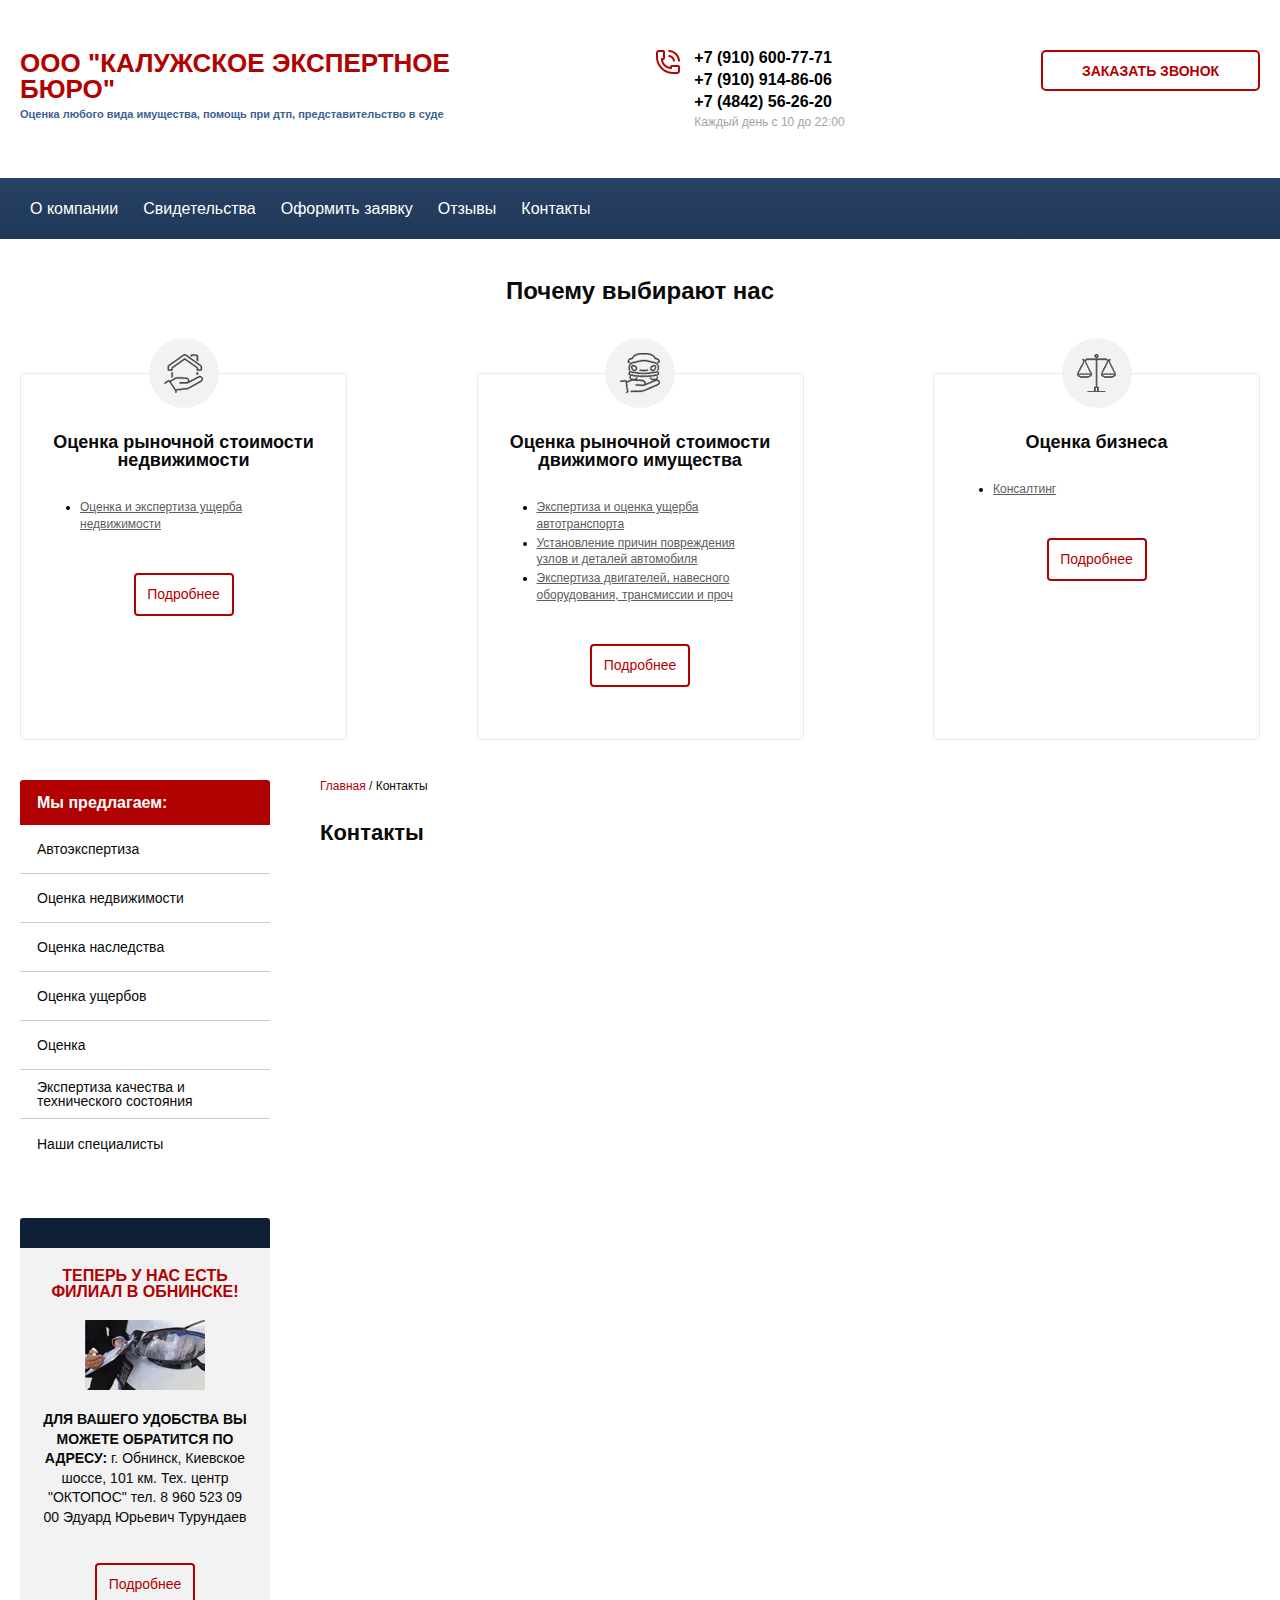
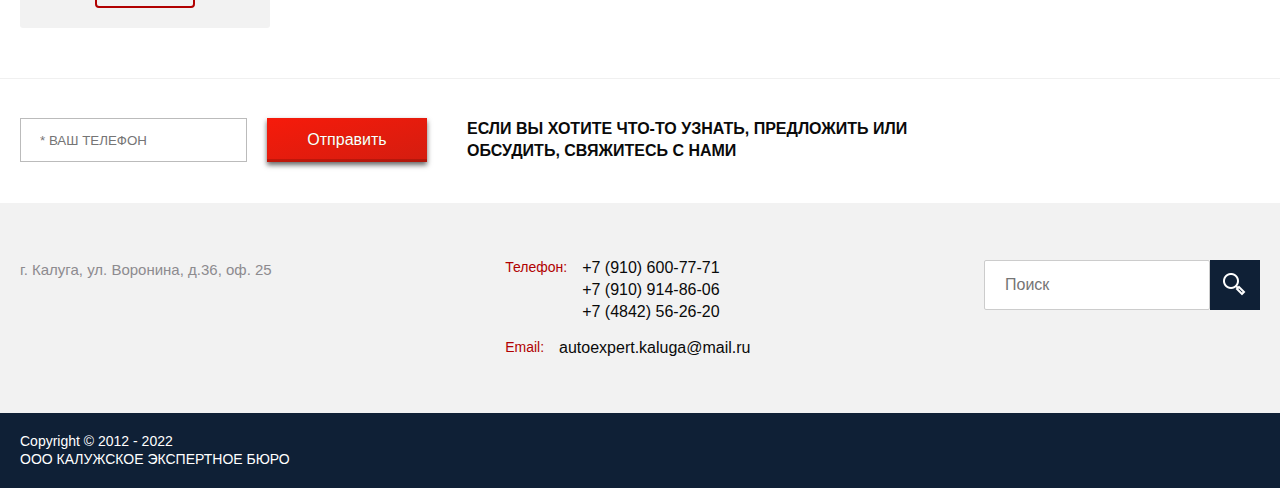
==== contacts.html @ 81d4d4e4 "correct common template & add review page via yandex" ====
<!DOCTYPE html>
<html lang="en">
<head>
    <meta charset="UTF-8">
    <meta http-equiv="X-UA-Compatible" content="IE=edge">
    <meta name="viewport" content="width=device-width, initial-scale=1.0">
    <link rel="stylesheet" href="assets/vendor/accordeon-slider/css/accordion-slider.min.css">
    <link rel="stylesheet" href="assets/vendor/fancy-box/jquery.fancybox.min.css">
    <link rel="stylesheet" href="assets/css/style.css">
    <title>Независимая оценка имущества</title>
</head>
<body>
    <header class="header">
        <div class="header-main">
            <div class="box-container">
                <div class="header-wrapper">
                    <a href="/" class="header-wrapper__logo-link">
                        <div class="header-wrapper__logo">
                            <h2>ООО "Калужское экспертное бюро"</h2>
                            <p>Оценка любого вида имущества, помощь при дтп, представительство в суде</p>
                        </div>
                    </a>
    
                    <div class="phone-header-block">
                        <img src="assets/img/icons/phone-header.png" alt="">
                        <div class="phone-header-block-phones">
                            <a href="tel:+79106007771"><p>+7 (910) 600-77-71</p></a>
                            <a href="tel:+79109148606"><p>+7 (910) 914-86-06</p></a>
                            <a href="tel:+74842562620"><p>+7 (4842) 56-26-20</p></a>
                            <p class="graphic">Каждый день с 10 до 22:00</p>
                        </div>
                    </div>
    
                    <div class="header-btn-recall">
                        <p>Заказать звонок</p>
                    </div>
                </div>
            </div>
        </div>
        <nav class="header-menu">
            <div class="box-container">
                <ul>
                    <li><a href="#">О компании</a></li>
                    <li><a href="#">Свидетельства</a></li>
                    <li><a href="#">Оформить заявку</a></li>
                    <li><a href="#">Отзывы</a></li>
                    <li><a href="#">Контакты</a></li>
                </ul>
            </div>
        </nav>
    </header>

    <div class="page-wrapper">
        <div class="why-we">
            <div class="box-container">

                <h2 class="why-we__title">Почему выбирают нас</h2>
                
                <div class="why-we__wrapper">
                    
                    <div class="why-we-block">
                        <div class="why-we-block__img-title">
                            <img src="assets/img/icons/wh1.webp" alt="">
                        </div>
                        <div class="why-we-block__wrapper">
                            <h4 class="why-we-block__title">Оценка рыночной стоимости недвижимости</h4>
                            <ul>
                                <li><a href="#">Оценка и экспертиза ущерба недвижимости</a></li>
                            </ul>
                            <a href="#" class="why-we-block__btn-link">
                                <div class="why-we-block__btn">
                                    <p>Подробнее</p>
                                </div>
                            </a>
                        </div>
                    </div>

                    <div class="why-we-block">
                        <div class="why-we-block__img-title">
                            <img src="assets/img/icons/wh2.webp" alt="">
                        </div>
                        <div class="why-we-block__wrapper">
                            <h4 class="why-we-block__title">Оценка рыночной стоимости движимого имущества</h4>
                            <ul>
                                <li><a href="#">Экспертиза и оценка ущерба автотранспорта</a></li>
                                <li><a href="#">Установление причин повреждения узлов и деталей автомобиля</a></li>
                                <li><a href="#">Экспертиза двигателей, навесного оборудования, трансмиссии и проч</a></li>
                            </ul>
                            <a href="#" class="why-we-block__btn-link">
                                <div class="why-we-block__btn">
                                    <p>Подробнее</p>
                                </div>
                            </a>
                        </div>
                    </div>

                    <div class="why-we-block">
                        <div class="why-we-block__img-title">
                            <img src="assets/img/icons/wh3.webp" alt="">
                        </div>
                        <div class="why-we-block__wrapper">
                            <h4 class="why-we-block__title">Оценка бизнеса</h4>
                            <ul>
                                <li><a href="#">Консалтинг</a></li>
                            </ul>
                            <a href="#" class="why-we-block__btn-link">
                                <div class="why-we-block__btn">
                                    <p>Подробнее</p>
                                </div>
                            </a>
                        </div>
                    </div>

                </div>
            </div>
        </div>


        <div class="box-container">
            <div class="page-template">
                <div class="page-template__sidebar">
                    <aside class="page-template__sidebar-nav">
                        <div class="page-template__sidebar-nav-title">
                            <p>Мы предлагаем:</p>
                        </div>
                        <ul>
                            <li><a href="#">Автоэкспертиза</a></li>
                            <li><a href="#">Оценка недвижимости</a></li>
                            <li><a href="#">Оценка наследства</a></li>
                            <li><a href="#">Оценка ущербов</a></li>
                            <li><a href="#">Оценка</a></li>
                            <li><a href="#">Экспертиза качества и технического состояния</a></li>
                            <li><a href="#">Наши специалисты</a></li>
                        </ul>
                    </aside>
                    <div class="page-template__sidebar-banner">
                        <div class="page-template__sidebar-banner-headline"></div>
                        <div class="page-template__sidebar-banner-content">
                            <h4>ТЕПЕРЬ У НАС ЕСТЬ ФИЛИАЛ В ОБНИНСКЕ!</h4>
                            <img src="assets/img/banner-img.webp" alt="">
                            <p><b>ДЛЯ ВАШЕГО УДОБСТВА ВЫ МОЖЕТЕ ОБРАТИТСЯ ПО АДРЕСУ: </b>г. Обнинск, Киевское шоссе, 101 км. Тех. центр "ОКТОПОС" тел. 8 960 523 09 00 Эдуард Юрьевич Турундаев</p>
                            <a href="#" class="page-template__sidebar-banner-btn-link">
                                <div class="page-template__sidebar-banner-btn">
                                    <p>Подробнее</p>
                                </div>
                            </a>
                        </div>
                    </div>
                </div>
                <div class="page-template-content">
                    <div class="page-template__breadcrumbps">
                        <ul>
                            <li><a href="/">Главная</a>&nbsp;/&nbsp;</li>
                            <li class="last-crumb">Контакты</li>
                        </ul>
                    </div>
                    <h1 class="page-template__title">Контакты</h1>

                    <div class="page-template__content-container">
                        
                    </div>
                </div>
            </div>
        </div>
    </div>


    <footer class="footer">
        <div class="recall-footer">
            <div class="box-container">
                <div class="recall-footer__wrapper">
                    <div class="recall-footer__input-block">
                        <input type="text" id="recall-phone" placeholder="* ВАШ ТЕЛЕФОН">
                        <div class="recall-footer__btn">
                            <p>Отправить</p>
                        </div>
                    </div>
        
                    <div class="recall-footer__text">
                        <p>ЕСЛИ ВЫ ХОТИТЕ ЧТО-ТО УЗНАТЬ, ПРЕДЛОЖИТЬ ИЛИ ОБСУДИТЬ, СВЯЖИТЕСЬ С НАМИ</p>
                    </div>
                </div>
            </div>
        </div>

        <div class="footer-contacts">
            <div class="box-container">
                <div class="footer-contacts__wrapper">
                    <div class="footer-contacts__column">
                        <p class="footer-contacts__column-address">г. Калуга, ул. Воронина, д.36, оф. 25</p>
                    </div>
        
                    <div class="footer-contacts__column">
                        <div class="footer-contacts__column-phones-mail-block">
                            <p class="footer-contacts__column-phones-mail-title">Телефон:</p>
                            <div class="footer-contacts__column-phones-mail">
                                <a href="tel:+79106007771"><p>+7 (910) 600-77-71</p></a>
                                <a href="tel:+79109148606"><p>+7 (910) 914-86-06</p></a>
                                <a href="tel:+74842562620"><p>+7 (4842) 56-26-20</p></a>
                            </div>
                        </div>
        
                        <div class="footer-contacts__column-phones-mail-block">
                            <p class="footer-contacts__column-phones-mail-title">Email:</p>
                            <div class="footer-contacts__column-phones-mail">
                                <a href="mailto:autoexpert.kaluga@mail.ru">autoexpert.kaluga@mail.ru</a>
                            </div>
                        </div>
                    </div>
        
                    <div class="footer-contacts__column">
                        <div class="footer-contacts__column-search">
                            <input type="text" name="" id="" placeholder="Поиск">
                            <div class="search-btn">
                                <img src="assets/img/icons/search.png" alt="">
                            </div>
                        </div>
                    </div>
                </div>
            </div>
            
        </div>

        <div class="footer-copyright">
            <div class="box-container">
                <p>Copyright © 2012 - 2022</p>
                <p>ООО КАЛУЖСКОЕ ЭКСПЕРТНОЕ БЮРО</p>
            </div>
        </div>
    </footer>

    <script src="https://yastatic.net/jquery/3.3.1/jquery.min.js"></script>
    <script src="assets/vendor/accordeon-slider/js/jquery.accordionSlider.min.js"></script>
    <script src="assets/vendor/input-mask/jquery.inputmask.min.js"></script>
    <script src="assets/vendor/fancy-box/jquery.fancybox.min.js"></script>
    <script src="assets/js/main.js"></script>
</body>
</html>
---- assets/vendor/accordeon-slider/css/accordion-slider.min.css ----
.as-mask,.as-vertical .as-panels{width:100%}.as-mask,.as-panel{overflow:hidden}.as-horizontal .as-panels,.as-mask{height:100%}.accordion-slider{position:relative;margin-left:auto;margin-right:auto}.as-background-opened,.as-layer,.as-mask,.as-panel,.as-panels{position:absolute}.accordion-slider *{-webkit-tap-highlight-color:transparent}.as-overlap .as-panel{overflow:visible}.as-horizontal .as-panel{height:100%;width:auto}.as-vertical .as-panel{width:100%;height:auto}.as-shadow{-webkit-box-shadow:-5px 0 40px 1px #000;-mox-box-shadow:-5px 0 40px 1px #000;box-shadow:-5px 0 40px 1px #000}.as-background,.as-background-opened{border:none}.as-horizontal .as-background,.as-horizontal .as-background-opened{height:100%;width:auto}.as-vertical .as-background,.as-vertical .as-background-opened{width:100%;height:auto}.as-background-opened{left:0;top:0;visibility:hidden}.as-layer{margin:0;box-sizing:border-box;-moz-box-sizing:border-box;-webkit-box-sizing:border-box;-webkit-font-smoothing:subpixel-antialiased}.as-black{color:#FFF;background:#000;background:rgba(0,0,0,.7)}.as-white{color:#000;background:#fff;background:rgba(255,255,255,.7)}.as-rounded{border-radius:10px}.as-padding{padding:10px}.as-layer.as-vertical{-moz-transform-origin:left bottom;-webkit-transform-origin:left bottom;transform-origin:left bottom;-moz-transform:rotate(-90deg) translateY(100%);-webkit-transform:rotate(-90deg) translateY(100%);transform:rotate(-90deg) translateY(100%)}.as-pagination-buttons{position:absolute;top:100%;width:100%;text-align:center;padding-top:10px}.as-pagination-button{width:10px;height:10px;border:2px solid #000;border-radius:50%;margin:4px;display:inline-block;-moz-box-sizing:border-box;-webkit-box-sizing:border-box;box-sizing:border-box;cursor:pointer}.as-pagination-buttons .as-selected{background-color:#000}.as-has-buttons{margin-bottom:32px}@media only screen and (min-width:768px) and (max-width:1024px){.as-pagination-button{width:14px;height:14px}.as-has-buttons{margin-bottom:36px}}@media only screen and (min-width:568px) and (max-width:768px){.as-pagination-button{width:16px;height:16px}.as-has-buttons{margin-bottom:38px}}@media only screen and (min-width:320px) and (max-width:568px){.as-pagination-button{width:18px;height:18px}.as-has-buttons{margin-bottom:40px}}.as-selectable{cursor:default}.as-grab{cursor:url(images/openhand.cur),move}.as-grabbing{cursor:url(images/closedhand.cur),move}.as-no-js{overflow:hidden;max-width:100%}.accordion-slider p.as-layer{font-size:14px;line-height:1.4}.accordion-slider h1.as-layer{font-size:32px;line-height:1.4}.accordion-slider h2.as-layer{font-size:24px;line-height:1.4}.accordion-slider h3.as-layer{font-size:19px;line-height:1.4}.accordion-slider h4.as-layer{font-size:16px;line-height:1.4}.accordion-slider h5.as-layer{font-size:13px;line-height:1.4}.accordion-slider h6.as-layer{font-size:11px;line-height:1.4}.accordion-slider img.as-layer{border:none}.accordion-slider .as-background,.accordion-slider .as-background-opened{max-width:none!important;max-height:none!important;border:none!important;border-radius:0!important;margin:0!important;padding:0!important;-webkit-box-shadow:none!important;-mox-box-shadow:none!important;box-shadow:none!important;transition:none;-moz-transition:none;-webkit-transition:none;-o-transition:none}.accordion-slider a{position:static;transition:none!important;-moz-transition:none!important;-webkit-transition:none!important;-o-transition:none!important}.accordion-slider canvas,.accordion-slider embed,.accordion-slider iframe,.accordion-slider object,.accordion-slider video{max-width:none;max-height:none}
---- assets/css/style.css ----
html, body, div, span, applet, object, iframe,
h1, h2, h3, h4, h5, h6, p, blockquote, pre,
a, abbr, acronym, address, big, cite, code,
del, dfn, em, img, ins, kbd, q, s, samp,
small, strike, strong, sub, sup, tt, var,
b, u, i, center,
dl, dt, dd, ol, ul, li,
fieldset, form, label, legend,
table, caption, tbody, tfoot, thead, tr, th, td,
article, aside, canvas, details, embed,
figure, figcaption, footer, header, hgroup,
menu, nav, output, ruby, section, summary,
time, mark, audio, video {
  margin: 0;
  padding: 0;
  border: 0;
  font-size: 100%;
  font: inherit;
  vertical-align: baseline;
}

article, aside, details, figcaption, figure,
footer, header, hgroup, menu, nav, section {
  display: block;
}

html {
  height: 100%;
}

body {
  line-height: 1;
}

ol, ul {
  list-style: none;
}

blockquote, q {
  quotes: none;
}

blockquote:before, blockquote:after,
q:before, q:after {
  content: '';
  content: none;
}

table {
  border-collapse: collapse;
  border-spacing: 0;
}

* {
  margin: 0;
  padding: 0;
  -webkit-box-sizing: border-box;
          box-sizing: border-box;
  outline: none;
}

body {
  font-family: sans-serif;
}

.box-container {
  width: 1240px;
  margin: auto;
}

.as-panel-wrapper {
  position: relative;
}

.title-block {
  position: absolute;
  top: 0;
  left: 0;
  width: 100%;
  background: rgba(0, 0, 0, 0.3);
  height: 80px;
  display: none;
}

.title-block .title-block-wrapper {
  position: absolute;
  left: 0;
  top: 0;
  width: 100%;
  height: 100%;
  display: -webkit-box;
  display: -ms-flexbox;
  display: flex;
  -webkit-box-align: center;
      -ms-flex-align: center;
          align-items: center;
  padding: 0 20px;
}

.title-block .title-block-wrapper a {
  text-decoration: none;
  color: #fff;
}

.header {
  width: 100%;
}

.header .header-wrapper {
  display: -webkit-box;
  display: -ms-flexbox;
  display: flex;
  -webkit-box-pack: justify;
      -ms-flex-pack: justify;
          justify-content: space-between;
  -webkit-box-align: start;
      -ms-flex-align: start;
          align-items: flex-start;
  padding: 50px 0;
}

.header-wrapper__logo-link {
  text-decoration: none;
}

.header-wrapper__logo {
  width: 440px;
}

.header-wrapper__logo h2 {
  color: #b10101;
  text-transform: uppercase;
  font-size: 26px;
  font-weight: 700;
}

.header-wrapper__logo p {
  color: #3c6191;
  font-size: 11px;
  font-weight: 700;
  margin-top: 7px;
}

.phone-header-block {
  display: -webkit-box;
  display: -ms-flexbox;
  display: flex;
  -webkit-box-align: start;
      -ms-flex-align: start;
          align-items: flex-start;
}

.phone-header-block .phone-header-block-phones {
  margin-left: 14px;
}

.phone-header-block .phone-header-block-phones a {
  text-decoration: none;
  color: #000;
  font-weight: 700;
  display: -webkit-box;
  display: -ms-flexbox;
  display: flex;
}

.phone-header-block .phone-header-block-phones a p {
  font-size: 16px;
}

.phone-header-block .phone-header-block-phones a + a {
  margin-top: 6px;
}

.phone-header-block .phone-header-block-phones .graphic {
  color: #a3a3a3;
  font-size: 12px;
  margin-top: 6px;
}

.header-btn-recall {
  width: 219px;
  height: 41px;
  display: -webkit-box;
  display: -ms-flexbox;
  display: flex;
  -webkit-box-align: center;
      -ms-flex-align: center;
          align-items: center;
  -webkit-box-pack: center;
      -ms-flex-pack: center;
          justify-content: center;
  text-transform: uppercase;
  border: 2px solid #b10101;
  cursor: pointer;
  -webkit-transition: 0.3s all ease;
  transition: 0.3s all ease;
  border-radius: 5px;
  background: #fff;
}

.header-btn-recall p {
  font-size: 14px;
  color: #b10101;
  font-weight: 700;
}

.header-btn-recall:hover {
  background: #b10101;
}

.header-btn-recall:hover p {
  color: #fff;
}

.header-menu {
  height: 61px;
  background: repeating-linear-gradient(to bottom, rgba(60, 97, 145, 0.26) 0%, rgba(32, 55, 87, 0.26) 100%) #203757;
  display: -webkit-box;
  display: -ms-flexbox;
  display: flex;
  -webkit-box-align: center;
      -ms-flex-align: center;
          align-items: center;
}

.header-menu ul {
  display: -webkit-box;
  display: -ms-flexbox;
  display: flex;
  -webkit-box-align: center;
      -ms-flex-align: center;
          align-items: center;
  list-style: none;
}

.header-menu ul li {
  height: 57px;
  padding: 0 10px;
  -webkit-transition: 0.3s all ease;
  transition: 0.3s all ease;
  background: none;
  border-radius: 4px;
  display: -webkit-box;
  display: -ms-flexbox;
  display: flex;
  -webkit-box-align: center;
      -ms-flex-align: center;
          align-items: center;
  -webkit-box-pack: center;
      -ms-flex-pack: center;
          justify-content: center;
}

.header-menu ul li:hover {
  background: #b10101;
}

.header-menu ul li a {
  text-decoration: none;
  color: #fff;
}

.header-menu ul li + li {
  margin-left: 5px;
}

.main-slider {
  width: 100%;
  padding: 20px 0 40px;
  background: #f2f2f2;
}

.slider-title {
  text-align: center;
  font-size: 18px;
  text-transform: uppercase;
  font-weight: 700;
  color: #b10101;
  margin-bottom: 20px;
}

.why-we {
  width: 100%;
  padding: 40px 0 40px;
}

.why-we .why-we__title {
  text-align: center;
  color: #0a0a0a;
  font-size: 24px;
  font-weight: 700;
  margin-bottom: 70px;
}

.why-we .why-we__wrapper {
  display: -webkit-box;
  display: -ms-flexbox;
  display: flex;
  -webkit-box-align: start;
      -ms-flex-align: start;
          align-items: flex-start;
  -webkit-box-pack: justify;
      -ms-flex-pack: justify;
          justify-content: space-between;
}

.why-we .why-we__wrapper .why-we-block {
  position: relative;
}

.why-we .why-we__wrapper .why-we-block .why-we-block__img-title {
  position: absolute;
  top: -35px;
  left: calc(327px/2 - 35px);
  width: 70px;
  height: 70px;
  display: -webkit-box;
  display: -ms-flexbox;
  display: flex;
  -webkit-box-align: center;
      -ms-flex-align: center;
          align-items: center;
  -webkit-box-pack: center;
      -ms-flex-pack: center;
          justify-content: center;
  border-radius: 50%;
  background-color: #f2f2f2;
}

.why-we .why-we__wrapper .why-we-block .why-we-block__wrapper {
  width: 327px;
  height: 367px;
  -webkit-box-shadow: inset 0px 0px 0px 1px #ebebeb;
          box-shadow: inset 0px 0px 0px 1px #ebebeb;
  border-radius: 5px;
  padding: 40px 20px;
  display: -webkit-box;
  display: -ms-flexbox;
  display: flex;
  -webkit-box-align: center;
      -ms-flex-align: center;
          align-items: center;
  -webkit-box-orient: vertical;
  -webkit-box-direction: normal;
      -ms-flex-direction: column;
          flex-direction: column;
}

.why-we .why-we__wrapper .why-we-block .why-we-block__wrapper .why-we-block__title {
  color: #0a0a0a;
  text-align: center;
  font-size: 18px;
  font-weight: 700;
  margin-top: 20px;
}

.why-we .why-we__wrapper .why-we-block .why-we-block__wrapper ul {
  margin-top: 30px;
  list-style: disc outside;
  padding: 0 40px;
  width: 100%;
}

.why-we .why-we__wrapper .why-we-block .why-we-block__wrapper ul li {
  font-size: 12px;
  line-height: 140%;
}

.why-we .why-we__wrapper .why-we-block .why-we-block__wrapper ul li a {
  color: #5c5c5c;
}

.why-we .why-we__wrapper .why-we-block .why-we-block__wrapper ul li + li {
  margin-top: 2px;
}

.why-we .why-we__wrapper .why-we-block .why-we-block__btn-link {
  display: -webkit-box;
  display: -ms-flexbox;
  display: flex;
  text-decoration: none;
  margin-top: 40px;
}

.why-we .why-we__wrapper .why-we-block .why-we-block__btn-link .why-we-block__btn {
  width: 100px;
  height: 43px;
  border: 2px solid #b10101;
  display: -webkit-box;
  display: -ms-flexbox;
  display: flex;
  -webkit-box-align: center;
      -ms-flex-align: center;
          align-items: center;
  -webkit-box-pack: center;
      -ms-flex-pack: center;
          justify-content: center;
  background: #fff;
  cursor: pointer;
  -webkit-transition: 0.3s all ease;
  transition: 0.3s all ease;
  border-radius: 4px;
}

.why-we .why-we__wrapper .why-we-block .why-we-block__btn-link .why-we-block__btn:hover {
  background: #b10101;
}

.why-we .why-we__wrapper .why-we-block .why-we-block__btn-link .why-we-block__btn:hover p {
  color: #fff;
}

.why-we .why-we__wrapper .why-we-block .why-we-block__btn-link .why-we-block__btn p {
  color: #b10101;
  font-size: 14px;
}

.page-text {
  margin-top: 50px;
}

.page-text .page-text__title {
  color: #0a0a0a;
  font-size: 26px;
  font-weight: 700;
}

.page-text .page-text__block {
  margin-top: 30px;
  color: #0a0a0a;
}

.page-text .page-text__block .page-text__block-paragraph {
  margin-top: 20px;
  font-size: 16px;
  line-height: 150%;
}

.page-text .page-text__block .page-text__block-paragraph + .page-text__block-checked {
  margin-top: 20px;
}

.page-text .page-text__block .page-text__block-checked {
  display: -webkit-box;
  display: -ms-flexbox;
  display: flex;
  -webkit-box-align: center;
      -ms-flex-align: center;
          align-items: center;
}

.page-text .page-text__block .page-text__block-checked p {
  margin-left: 15px;
}

.page-text__btn-link {
  display: -webkit-box;
  display: -ms-flexbox;
  display: flex;
  text-decoration: none;
  margin-top: 40px;
}

.page-text__btn-link .page-text__btn {
  display: -webkit-box;
  display: -ms-flexbox;
  display: flex;
  -webkit-box-align: center;
      -ms-flex-align: center;
          align-items: center;
  -webkit-box-pack: center;
      -ms-flex-pack: center;
          justify-content: center;
  width: 100px;
  height: 42px;
  border: 2px solid #b10101;
  border-radius: 4px;
  cursor: pointer;
  -webkit-transition: 0.3s all ease;
  transition: 0.3s all ease;
  background: #fff;
}

.page-text__btn-link .page-text__btn:hover {
  background: #b10101;
}

.page-text__btn-link .page-text__btn:hover p {
  color: #fff;
}

.page-text__btn-link .page-text__btn p {
  font-size: 14px;
  color: #b10101;
}

.ocenka-section {
  margin-top: 50px;
  padding-top: 50px;
  -webkit-box-shadow: inset 0px 1px 0px rgba(92, 92, 92, 0.09);
          box-shadow: inset 0px 1px 0px rgba(92, 92, 92, 0.09);
}

.ocenka-section .ocenka-section__wrapper {
  display: -webkit-box;
  display: -ms-flexbox;
  display: flex;
  -webkit-box-align: start;
      -ms-flex-align: start;
          align-items: flex-start;
}

.ocenka-section .ocenka-section__wrapper .ocenka-section-text {
  margin-right: 80px;
  color: #0a0a0a;
}

.ocenka-section .ocenka-section__wrapper .ocenka-section-text .ocenka-section-text__title {
  font-size: 26px;
  font-weight: 700;
  margin-bottom: 30px;
}

.ocenka-section .ocenka-section__wrapper .ocenka-section-text .ocenka-section-text__paragraph {
  margin-top: 20px;
  font-weight: 700;
}

.ocenka-section .ocenka-section__wrapper .ocenka-section-text ul {
  margin-top: 30px;
  list-style: disc outside;
  padding-left: 20px;
}

.ocenka-section .ocenka-section__wrapper .ocenka-section-text ul li {
  margin-top: 20px;
  font-weight: 700;
}

.footer {
  margin-top: 50px;
  -webkit-box-shadow: inset 0px 1px 0px rgba(92, 92, 92, 0.09);
          box-shadow: inset 0px 1px 0px rgba(92, 92, 92, 0.09);
}

.footer .recall-footer {
  width: 100%;
  height: 125px;
  display: -webkit-box;
  display: -ms-flexbox;
  display: flex;
  -webkit-box-align: center;
      -ms-flex-align: center;
          align-items: center;
}

.footer .recall-footer .recall-footer__wrapper {
  display: -webkit-box;
  display: -ms-flexbox;
  display: flex;
  -webkit-box-align: center;
      -ms-flex-align: center;
          align-items: center;
}

.footer .recall-footer .recall-footer__wrapper .recall-footer__input-block {
  display: -webkit-box;
  display: -ms-flexbox;
  display: flex;
  -webkit-box-align: center;
      -ms-flex-align: center;
          align-items: center;
}

.footer .recall-footer .recall-footer__wrapper .recall-footer__input-block input {
  padding: 0 19px;
  border: 1px solid #bbbbbb;
  width: 227px;
  height: 44px;
}

.footer .recall-footer .recall-footer__wrapper .recall-footer__input-block .recall-footer__btn {
  width: 160px;
  height: 44px;
  display: -webkit-box;
  display: -ms-flexbox;
  display: flex;
  -webkit-box-align: center;
      -ms-flex-align: center;
          align-items: center;
  -webkit-box-pack: center;
      -ms-flex-pack: center;
          justify-content: center;
  cursor: pointer;
  background: repeating-linear-gradient(to bottom right, rgba(255, 17, 0, 0.62) 0%, rgba(199, 21, 8, 0.62) 100%) #e82a1c;
  -webkit-box-shadow: inset 0px -3px 0px rgba(0, 0, 0, 0.16), 0px 3px 5px rgba(8, 8, 8, 0.62);
          box-shadow: inset 0px -3px 0px rgba(0, 0, 0, 0.16), 0px 3px 5px rgba(8, 8, 8, 0.62);
  -webkit-transition: 0.3s all ease;
  transition: 0.3s all ease;
  text-shadow: 0px 0px 1px #a13a02;
  margin-left: 20px;
}

.footer .recall-footer .recall-footer__wrapper .recall-footer__input-block .recall-footer__btn p {
  color: #fff;
}

.footer .recall-footer .recall-footer__wrapper .recall-footer__input-block .recall-footer__btn:hover {
  background: repeating-linear-gradient(to bottom right, rgba(255, 17, 0, 0.55) 0%, rgba(133, 9, 0, 0.55) 100%) #e82a1c;
}

.footer .recall-footer .recall-footer__wrapper .recall-footer__text {
  text-transform: uppercase;
  font-size: 16px;
  line-height: 140%;
  color: #0a0a0a;
  font-weight: 700;
  width: 450px;
  margin-left: 40px;
}

.footer .footer-contacts {
  width: 100%;
  height: 210px;
  display: -webkit-box;
  display: -ms-flexbox;
  display: flex;
  -webkit-box-align: center;
      -ms-flex-align: center;
          align-items: center;
  background: #f2f2f2;
}

.footer .footer-contacts .footer-contacts__wrapper {
  display: -webkit-box;
  display: -ms-flexbox;
  display: flex;
  -webkit-box-align: start;
      -ms-flex-align: start;
          align-items: flex-start;
  -webkit-box-pack: justify;
      -ms-flex-pack: justify;
          justify-content: space-between;
}

.footer .footer-contacts .footer-contacts__wrapper .footer-contacts__column {
  display: -webkit-box;
  display: -ms-flexbox;
  display: flex;
  -webkit-box-align: start;
      -ms-flex-align: start;
          align-items: flex-start;
  -webkit-box-orient: vertical;
  -webkit-box-direction: normal;
      -ms-flex-direction: column;
          flex-direction: column;
}

.footer .footer-contacts .footer-contacts__wrapper .footer-contacts__column .footer-contacts__column-address {
  color: #8d8b8f;
  font-size: 15px;
  line-height: 130%;
}

.footer .footer-contacts .footer-contacts__wrapper .footer-contacts__column .footer-contacts__column-phones-mail-block {
  display: -webkit-box;
  display: -ms-flexbox;
  display: flex;
  -webkit-box-align: start;
      -ms-flex-align: start;
          align-items: flex-start;
}

.footer .footer-contacts .footer-contacts__wrapper .footer-contacts__column .footer-contacts__column-phones-mail-block .footer-contacts__column-phones-mail-title {
  color: #b10101;
  font-size: 14px;
}

.footer .footer-contacts .footer-contacts__wrapper .footer-contacts__column .footer-contacts__column-phones-mail-block .footer-contacts__column-phones-mail {
  margin-left: 15px;
  font-size: 16px;
}

.footer .footer-contacts .footer-contacts__wrapper .footer-contacts__column .footer-contacts__column-phones-mail-block .footer-contacts__column-phones-mail a {
  text-decoration: none;
  color: #0a0a0a;
  display: -webkit-box;
  display: -ms-flexbox;
  display: flex;
}

.footer .footer-contacts .footer-contacts__wrapper .footer-contacts__column .footer-contacts__column-phones-mail-block .footer-contacts__column-phones-mail a + a {
  margin-top: 6px;
}

.footer .footer-contacts .footer-contacts__wrapper .footer-contacts__column .footer-contacts__column-phones-mail-block + .footer-contacts__column-phones-mail-block {
  margin-top: 20px;
}

.footer .footer-contacts .footer-contacts__wrapper .footer-contacts__column .footer-contacts__column-search {
  display: -webkit-box;
  display: -ms-flexbox;
  display: flex;
  -webkit-box-align: center;
      -ms-flex-align: center;
          align-items: center;
}

.footer .footer-contacts .footer-contacts__wrapper .footer-contacts__column .footer-contacts__column-search input {
  width: 226px;
  height: 50px;
  color: #696969;
  padding: 0 20px;
  background: rgba(255, 255, 255, 0.94);
  border: 1px solid #ccc;
  border-radius: 2px;
  font-size: 16px;
}

.footer .footer-contacts .footer-contacts__wrapper .footer-contacts__column .footer-contacts__column-search .search-btn {
  width: 50px;
  height: 50px;
  display: -webkit-box;
  display: -ms-flexbox;
  display: flex;
  -webkit-box-align: center;
      -ms-flex-align: center;
          align-items: center;
  -webkit-box-pack: center;
      -ms-flex-pack: center;
          justify-content: center;
  background: #0f2036;
  cursor: pointer;
}

.footer .footer-copyright {
  width: 100%;
  height: 75px;
  display: -webkit-box;
  display: -ms-flexbox;
  display: flex;
  -webkit-box-align: center;
      -ms-flex-align: center;
          align-items: center;
  background: #0f2036;
}

.footer .footer-copyright p {
  color: #fff;
  font-size: 14px;
}

.footer .footer-copyright p + p {
  margin-top: 4px;
}

.page-template {
  display: -webkit-box;
  display: -ms-flexbox;
  display: flex;
  -webkit-box-align: start;
      -ms-flex-align: start;
          align-items: flex-start;
  -webkit-box-pack: justify;
      -ms-flex-pack: justify;
          justify-content: space-between;
}

.page-template__sidebar {
  width: 250px;
}

.page-template__sidebar .page-template__sidebar-nav {
  width: 100%;
  border-radius: 3px;
}

.page-template__sidebar .page-template__sidebar-nav .page-template__sidebar-nav-title {
  height: 45px;
  display: -webkit-box;
  display: -ms-flexbox;
  display: flex;
  -webkit-box-align: center;
      -ms-flex-align: center;
          align-items: center;
  padding-left: 17px;
  background: #b10101;
  border-radius: 3px 3px 0 0;
}

.page-template__sidebar .page-template__sidebar-nav .page-template__sidebar-nav-title p {
  font-size: 16px;
  color: #fff;
  font-weight: 700;
}

.page-template__sidebar .page-template__sidebar-nav ul li {
  width: 100%;
  height: 49px;
  display: -webkit-box;
  display: -ms-flexbox;
  display: flex;
  -webkit-box-align: center;
      -ms-flex-align: center;
          align-items: center;
  padding: 0 17px;
  border-bottom: 1px solid #ccc;
}

.page-template__sidebar .page-template__sidebar-nav ul li a {
  font-size: 14px;
  text-decoration: none;
  color: #0a0a0a;
}

.page-template__sidebar .page-template__sidebar-nav ul li a:hover {
  color: #b10101;
}

.page-template__sidebar .page-template__sidebar-nav ul li:last-child {
  border-bottom: none;
}

.page-template__sidebar .page-template__sidebar-banner {
  margin-top: 50px;
  background: #f2f2f2;
  border-radius: 3px;
}

.page-template__sidebar .page-template__sidebar-banner .page-template__sidebar-banner-headline {
  width: 100%;
  border-radius: 3px 3px 0 0;
  height: 30px;
  background: #0f2036;
}

.page-template__sidebar .page-template__sidebar-banner .page-template__sidebar-banner-content {
  display: -webkit-box;
  display: -ms-flexbox;
  display: flex;
  -webkit-box-orient: vertical;
  -webkit-box-direction: normal;
      -ms-flex-direction: column;
          flex-direction: column;
  -webkit-box-align: center;
      -ms-flex-align: center;
          align-items: center;
  padding: 20px;
}

.page-template__sidebar .page-template__sidebar-banner .page-template__sidebar-banner-content h4 {
  font-size: 16px;
  text-align: center;
  color: #b10101;
  font-weight: 700;
}

.page-template__sidebar .page-template__sidebar-banner .page-template__sidebar-banner-content img {
  margin-top: 20px;
}

.page-template__sidebar .page-template__sidebar-banner .page-template__sidebar-banner-content p {
  margin-top: 20px;
  font-size: 14px;
  text-align: center;
  color: #0a0a0a;
  line-height: 140%;
}

.page-template__sidebar .page-template__sidebar-banner .page-template__sidebar-banner-content p b {
  font-weight: 700;
}

.page-template__sidebar .page-template__sidebar-banner .page-template__sidebar-banner-content .page-template__sidebar-banner-btn-link {
  display: -webkit-box;
  display: -ms-flexbox;
  display: flex;
  margin-top: 35px;
  text-decoration: none;
}

.page-template__sidebar .page-template__sidebar-banner .page-template__sidebar-banner-content .page-template__sidebar-banner-btn-link .page-template__sidebar-banner-btn {
  width: 100px;
  height: 45px;
  background: transparent;
  display: -webkit-box;
  display: -ms-flexbox;
  display: flex;
  -webkit-box-align: center;
      -ms-flex-align: center;
          align-items: center;
  -webkit-box-pack: center;
      -ms-flex-pack: center;
          justify-content: center;
  border-radius: 4px;
  border: 2px solid #b10101;
  cursor: pointer;
  -webkit-transition: 0.3s all ease;
  transition: 0.3s all ease;
}

.page-template__sidebar .page-template__sidebar-banner .page-template__sidebar-banner-content .page-template__sidebar-banner-btn-link .page-template__sidebar-banner-btn:hover {
  background: #b10101;
}

.page-template__sidebar .page-template__sidebar-banner .page-template__sidebar-banner-content .page-template__sidebar-banner-btn-link .page-template__sidebar-banner-btn:hover p {
  color: #fff;
}

.page-template__sidebar .page-template__sidebar-banner .page-template__sidebar-banner-content .page-template__sidebar-banner-btn-link .page-template__sidebar-banner-btn p {
  margin-top: 0;
  color: #b10101;
  font-size: 14px;
}

.page-template-content {
  width: calc(100% - 300px);
}

.page-template-content .page-template__title {
  margin-top: 30px;
  font-size: 22px;
  color: #0a0a0a;
  font-weight: 700;
}

.page-template__breadcrumbps ul {
  display: -webkit-box;
  display: -ms-flexbox;
  display: flex;
  -webkit-box-align: center;
      -ms-flex-align: center;
          align-items: center;
  -ms-flex-wrap: wrap;
      flex-wrap: wrap;
}

.page-template__breadcrumbps ul li {
  font-size: 12px;
  color: #0a0a0a;
}

.page-template__breadcrumbps ul li a {
  color: #b10101;
  text-decoration: none;
}

.ocenka-template {
  margin-top: 20px;
}

.ocenka-template .ocenka-template__title {
  margin-top: 20px;
  font-size: 22px;
  color: #0a0a0a;
  font-weight: 700;
}

.ocenka-banner__recall {
  margin-top: 30px;
  position: relative;
}

.ocenka-banner__recall .ocenka-banner__recall-bg {
  height: 380px;
  width: 100%;
  -o-object-fit: cover;
     object-fit: cover;
}

.ocenka-banner__recall .ocenka-banner__recall-form {
  position: absolute;
  top: 35px;
  right: 50px;
  background: rgba(255, 255, 255, 0.7);
  width: 415px;
  padding: 35px 20px;
}

.ocenka-banner__recall .ocenka-banner__recall-form .ocenka-banner__recall-form-wrapper {
  width: 100%;
  height: 100%;
  display: -webkit-box;
  display: -ms-flexbox;
  display: flex;
  -webkit-box-orient: vertical;
  -webkit-box-direction: normal;
      -ms-flex-direction: column;
          flex-direction: column;
  -webkit-box-align: center;
      -ms-flex-align: center;
          align-items: center;
}

.ocenka-banner__recall .ocenka-banner__recall-form .ocenka-banner__recall-form-wrapper h4 {
  font-size: 18px;
  font-weight: 700;
  text-align: center;
  color: #203757;
}

.ocenka-banner__recall .ocenka-banner__recall-form .ocenka-banner__recall-form-wrapper p {
  margin-top: 20px;
  font-size: 16px;
  color: #0a0a0a;
  text-align: center;
}

.ocenka-banner__recall .ocenka-banner__recall-form .ocenka-banner__recall-form-wrapper .ocenka-banner__recall-form-input-block {
  display: -webkit-box;
  display: -ms-flexbox;
  display: flex;
  -webkit-box-orient: vertical;
  -webkit-box-direction: normal;
      -ms-flex-direction: column;
          flex-direction: column;
  -webkit-box-align: start;
      -ms-flex-align: start;
          align-items: flex-start;
  width: 100%;
  margin-top: 15px;
}

.ocenka-banner__recall .ocenka-banner__recall-form .ocenka-banner__recall-form-wrapper .ocenka-banner__recall-form-input-block input {
  width: 100%;
  height: 38px;
  border: 1px solid #bdbdbd;
  padding: 0 20px;
  font-size: 16px;
}

.ocenka-banner__recall .ocenka-banner__recall-form .ocenka-banner__recall-form-wrapper .ocenka-banner__recall-form-input-block input + input {
  margin-top: 10px;
}

.ocenka-banner__recall .ocenka-banner__recall-form .ocenka-banner__recall-form-wrapper .ocenka-banner__recall-form-submit {
  display: -webkit-box;
  display: -ms-flexbox;
  display: flex;
  -webkit-box-align: center;
      -ms-flex-align: center;
          align-items: center;
  margin-top: 10px;
}

.ocenka-banner__recall .ocenka-banner__recall-form .ocenka-banner__recall-form-wrapper .ocenka-banner__recall-form-submit p {
  margin-top: 0;
  margin-left: 15px;
}

.ocenka-banner__recall .ocenka-banner__recall-form .ocenka-banner__recall-form-wrapper .ocenka-banner__recall-form-submit p a {
  color: #b10101;
}

.ocenka-banner__recall .ocenka-banner__recall-form .ocenka-banner__recall-form-wrapper .ocenka-banner__recall-form-btn {
  width: 216px;
  height: 42px;
  background: #b10101;
  display: -webkit-box;
  display: -ms-flexbox;
  display: flex;
  -webkit-box-align: center;
      -ms-flex-align: center;
          align-items: center;
  -webkit-box-pack: center;
      -ms-flex-pack: center;
          justify-content: center;
  cursor: pointer;
  border-radius: 4px;
  -webkit-transition: 0.3s all ease;
  transition: 0.3s all ease;
  margin-top: 15px;
}

.ocenka-banner__recall .ocenka-banner__recall-form .ocenka-banner__recall-form-wrapper .ocenka-banner__recall-form-btn p {
  margin: 0;
  padding: 0;
  text-align: center;
  text-transform: uppercase;
  font-size: 14px;
  font-weight: 700;
  color: #fff;
}

.ocenka-banner__recall .ocenka-banner__recall-form .ocenka-banner__recall-form-wrapper .ocenka-banner__recall-form-btn:hover {
  background: #7d0303;
}

.ocenka-page-columns {
  margin-top: 40px;
  display: -webkit-box;
  display: -ms-flexbox;
  display: flex;
  -webkit-box-align: start;
      -ms-flex-align: start;
          align-items: flex-start;
}

.ocenka-page-columns .ocenka-page-column {
  width: 442px;
}

.ocenka-page-columns .ocenka-page-column h4 {
  color: #0a0a0a;
  font-weight: 700;
  font-size: 18px;
  line-height: 140%;
  margin-bottom: 20px;
}

.ocenka-page-columns .ocenka-page-column .ocenka-page-column__phones + h4 {
  margin-top: 20px;
}

.ocenka-page-columns .ocenka-page-column .ocenka-page-column__phones a {
  text-decoration: none;
  display: -webkit-box;
  display: -ms-flexbox;
  display: flex;
  font-size: 18px;
  color: #3c6191;
}

.ocenka-page-columns .ocenka-page-column .ocenka-page-column__phones p + p {
  margin-top: 15px;
}

.ocenka-page-columns .ocenka-page-column .ocenka-page-column__list li {
  display: -webkit-box;
  display: -ms-flexbox;
  display: flex;
  -webkit-box-align: center;
      -ms-flex-align: center;
          align-items: center;
}

.ocenka-page-columns .ocenka-page-column .ocenka-page-column__list li p {
  margin-left: 15px;
  font-size: 16px;
}

.ocenka-page-columns .ocenka-page-column .ocenka-page-column__list li + li {
  margin-top: 20px;
}

.ocenka-page-columns .ocenka-page-column + .ocenka-page-column {
  margin-left: 50px;
}

.sertificates-block {
  margin-top: 70px;
}

.sertificates-block h4 {
  font-size: 22px;
  color: #0a0a0a;
  text-align: center;
  font-weight: 700;
}

.sertificates-block .sertificates-block__wrapper {
  margin-top: 30px;
  display: -webkit-box;
  display: -ms-flexbox;
  display: flex;
  -webkit-box-align: center;
      -ms-flex-align: center;
          align-items: center;
  -webkit-box-pack: center;
      -ms-flex-pack: center;
          justify-content: center;
  margin-left: -30px;
  -ms-flex-wrap: wrap;
      flex-wrap: wrap;
}

.sertificates-block .sertificates-block__wrapper a {
  display: -webkit-box;
  display: -ms-flexbox;
  display: flex;
  margin-left: 30px;
}

.sertificates-block .sertificates-block__wrapper a img {
  width: 210px;
}

.how-we-works {
  margin-top: 70px;
  display: -webkit-box;
  display: -ms-flexbox;
  display: flex;
  -webkit-box-orient: vertical;
  -webkit-box-direction: normal;
      -ms-flex-direction: column;
          flex-direction: column;
  -webkit-box-align: center;
      -ms-flex-align: center;
          align-items: center;
}

.how-we-works h4 {
  font-weight: 700;
  color: #0a0a0a;
  text-align: center;
  font-size: 22px;
}

.how-we-works .how-we-works__wrapper {
  display: -webkit-box;
  display: -ms-flexbox;
  display: flex;
  -webkit-box-align: start;
      -ms-flex-align: start;
          align-items: flex-start;
  -webkit-box-pack: center;
      -ms-flex-pack: center;
          justify-content: center;
  -ms-flex-wrap: wrap;
      flex-wrap: wrap;
  width: 960px;
  margin-top: 50px;
}

.how-we-works .how-we-works__wrapper .how-we-works__unit {
  display: -webkit-box;
  display: -ms-flexbox;
  display: flex;
  -webkit-box-orient: vertical;
  -webkit-box-direction: normal;
      -ms-flex-direction: column;
          flex-direction: column;
  -webkit-box-align: center;
      -ms-flex-align: center;
          align-items: center;
  width: 224px;
  margin-bottom: 50px;
}

.how-we-works .how-we-works__wrapper .how-we-works__unit p {
  margin-top: 40px;
  font-size: 16px;
  font-weight: 700;
  color: #0a0a0a;
  text-align: center;
}

.ocenka-page__text {
  margin-top: 70px;
}

.ocenka-page__text .ocenka-page__text-title {
  font-size: 22px;
  font-weight: 700;
  color: #0a0a0a;
  text-align: center;
  margin-bottom: 30px;
}

.ocenka-page__text .ocenka-text__paragraph {
  color: #0a0a0a;
  font-size: 16px;
  line-height: 140%;
}

.ocenka-page__text .ocenka-text__paragraph + .ocenka-text__paragraph {
  margin-top: 15px;
}

.ocenka-page__text .ocenka-page__text-check-block {
  margin-top: 15px;
}

.ocenka-page__text .ocenka-page__text-check-block .ocenka-page__text-check {
  display: -webkit-box;
  display: -ms-flexbox;
  display: flex;
  -webkit-box-align: center;
      -ms-flex-align: center;
          align-items: center;
}

.ocenka-page__text .ocenka-page__text-check-block .ocenka-page__text-check p {
  margin-left: 15px;
  font-size: 16px;
  color: #0a0a0a;
}

.ocenka-page__text .ocenka-page__text-check-block .ocenka-page__text-check + .ocenka-page__text-check {
  margin-top: 15px;
}

.page-template__content-container {
  margin-top: 30px;
}

.page-template__content-paragraph {
  font-size: 16px;
  color: #0a0a0a;
  margin-top: 20px;
}

.page-template__content-list {
  margin-top: 20px;
  padding-left: 20px;
  list-style: disc outside;
}
/*# sourceMappingURL=style.css.map */
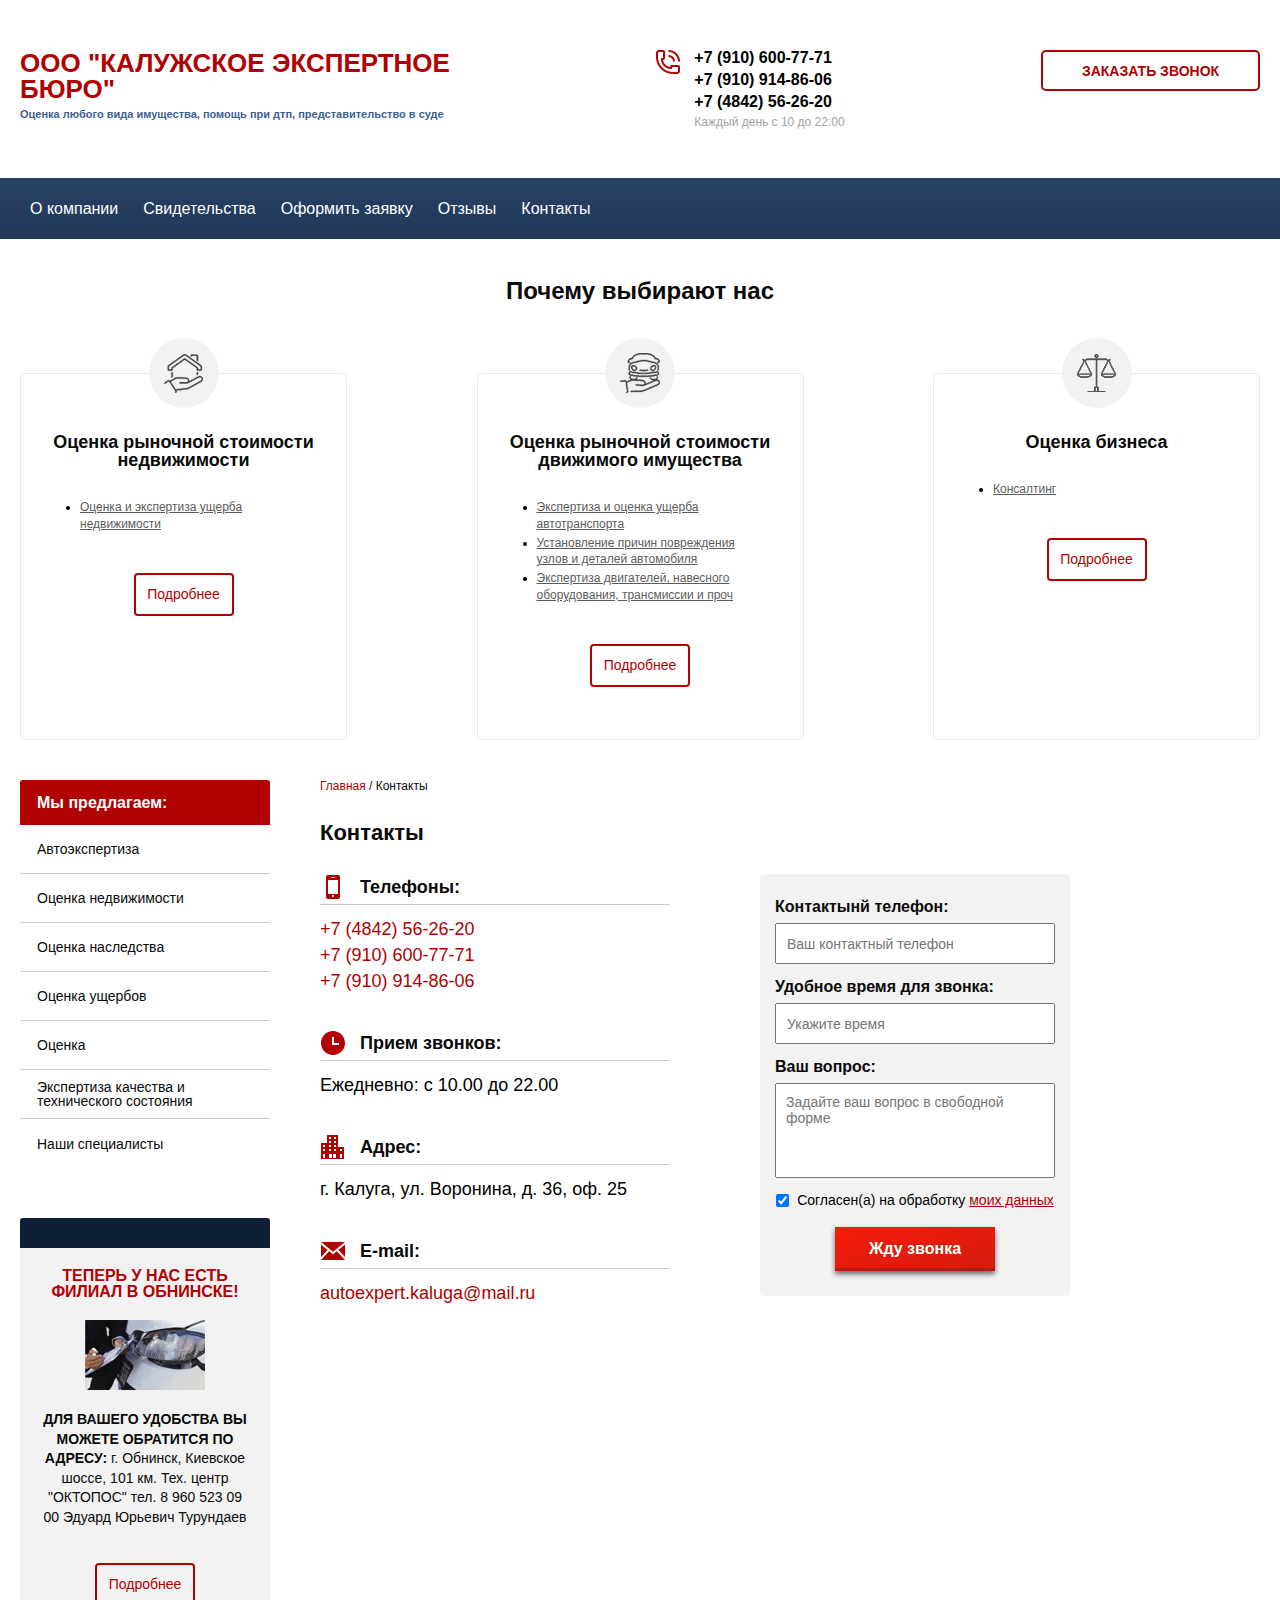
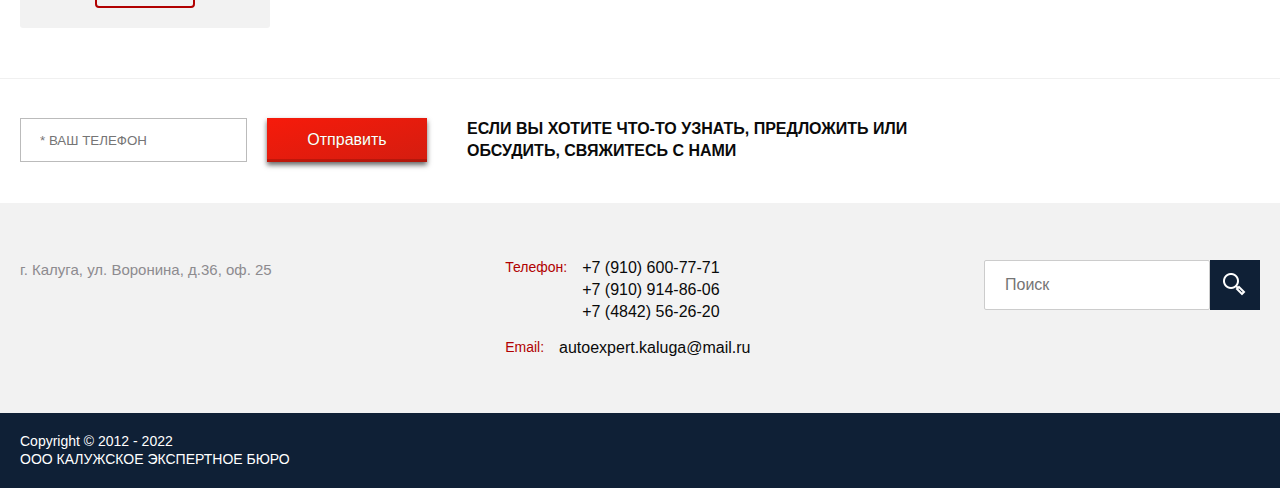
==== commit a0adef32: "add all pages,add inputmask,add recall-form" ====
--- a/contacts.html
+++ b/contacts.html
@@ -157,7 +157,87 @@
                     <h1 class="page-template__title">Контакты</h1>
 
                     <div class="page-template__content-container">
-                        
+                        <div class="contacts-phone__wrapper">
+                            <div class="contacts-phone__text">
+                                <div class="contacts-phone__text-block">
+                                    <div class="contacts-phone__text-header">
+                                        <div class="contacts-phone__text-header-img">
+                                            <img src="assets/img/icons/contacts-page/phone.svg" alt="">
+                                        </div>
+                                        <h4>Телефоны:</h4>
+                                    </div>
+                                    <div class="contacts-phone__text-info">
+                                        <p><a href="tel:+74842562620">+7 (4842) 56-26-20</a></p>
+                                        <p><a href="tel:+79106007771">+7 (910) 600-77-71</a></p>
+                                        <p><a href="tel:+79109148606">+7 (910) 914-86-06</a></p>
+                                    </div>
+                                </div>
+
+                                <div class="contacts-phone__text-block">
+                                    <div class="contacts-phone__text-header">
+                                        <div class="contacts-phone__text-header-img">
+                                            <img src="assets/img/icons/contacts-page/time.svg" alt="">
+                                        </div>
+                                        <h4>Прием звонков:</h4>
+                                    </div>
+                                    <div class="contacts-phone__text-info">
+                                        <p>Ежедневно: с 10.00 до 22.00</p>
+                                    </div>
+                                </div>
+
+                                <div class="contacts-phone__text-block">
+                                    <div class="contacts-phone__text-header">
+                                        <div class="contacts-phone__text-header-img">
+                                            <img src="assets/img/icons/contacts-page/building.svg" alt="">
+                                        </div>
+                                        <h4>Адрес:</h4>
+                                    </div>
+                                    <div class="contacts-phone__text-info">
+                                        <p>г. Калуга, ул. Воронина, д. 36, оф. 25</p>
+                                    </div>
+                                </div>
+
+                                <div class="contacts-phone__text-block">
+                                    <div class="contacts-phone__text-header">
+                                        <div class="contacts-phone__text-header-img">
+                                            <img src="assets/img/icons/contacts-page/mail.svg" alt="">
+                                        </div>
+                                        <h4>E-mail:</h4>
+                                    </div>
+                                    <div class="contacts-phone__text-info">
+                                        <p><a href="mailto:autoexpert.kaluga@mail.ru">autoexpert.kaluga@mail.ru</a></p>
+                                    </div>
+                                </div>
+                            </div>
+                            <div class="contacts-phone__form">
+                                <div class="contacts-phone__form-input">
+                                    <label for="contact-form-phone">Контактынй телефон:</label>
+                                    <input type="text" id="contact-form-phone" placeholder="Ваш контактный телефон">
+                                </div>
+
+                                <div class="contacts-phone__form-input">
+                                    <label for="contact-form-time">Удобное время для звонка:</label>
+                                    <input type="text" id="contact-form-time" placeholder="Укажите время">
+                                </div>
+
+                                <div class="contacts-phone__form-input">
+                                    <label for="contact-form-question">Ваш вопрос:</label>
+                                    <textarea id="contact-form-question" placeholder="Задайте ваш вопрос в свободной форме"></textarea>
+                                </div>
+
+                                <div class="contacts-phone__form-agree">
+                                    <input type="checkbox" name="" id="" checked>
+                                    <p>Согласен(а) на обработку <a href="#">моих данных</a></p>
+                                </div>
+
+                                <div class="contacts-phone__form-btn">
+                                    <p>Жду звонка</p>
+                                </div>
+                            </div>
+                        </div>
+                        <div class="contacts-page__map">
+                            <script type="text/javascript" charset="utf-8" async src="https://api-maps.yandex.ru/services/constructor/1.0/js/?um=constructor%3A2451f57f51adeb74c2b1ebbcd951a9268e71630701dccfb98c7e686421ff8a89&amp;width=100%25&amp;height=400&amp;lang=ru_RU&amp;scroll=true"></script>
+                        </div>
                     </div>
                 </div>
             </div>
@@ -229,6 +309,39 @@
         </div>
     </footer>
 
+    <div class="recall-wrapper">
+        <div class="recall-wrapper__block">
+            <div class="recall-window">
+                <div class="close-block">
+                    <img src="assets/img/icons/cross.svg" alt="">
+                </div>
+                <div class="recall-window-input">
+                    <label for="recall-window-phone">Ваше имя или название организации</label>
+                    <input type="text" id="recall-window-phone" placeholder="Как к вам обращаться">
+                </div>
+
+                <div class="recall-window-input">
+                    <label for="recall-window-time">Ваш телефон</label>
+                    <input type="text" id="recall-window-time" placeholder="Номер телефона">
+                </div>
+
+                <div class="recall-window-input">
+                    <label for="recall-window-question">Текст заявки</label>
+                    <textarea id="recall-window-question" placeholder="Текст заявки"></textarea>
+                </div>
+
+                <div class="recall-window-agree">
+                    <input type="checkbox" name="" id="" checked>
+                    <p>Согласен(а) на обработку <a href="#">моих данных</a></p>
+                </div>
+
+                <div class="recall-window-btn">
+                    <p>Жду звонка</p>
+                </div>
+            </div>
+        </div>
+    </div>
+
     <script src="https://yastatic.net/jquery/3.3.1/jquery.min.js"></script>
     <script src="assets/vendor/accordeon-slider/js/jquery.accordionSlider.min.js"></script>
     <script src="assets/vendor/input-mask/jquery.inputmask.min.js"></script>
--- a/assets/css/style.css
+++ b/assets/css/style.css
@@ -1294,10 +1294,19 @@
   margin-top: 30px;
 }
 
+.page-template__content-container .sertificates-block__wrapper img {
+  width: 164px !important;
+}
+
 .page-template__content-paragraph {
   font-size: 16px;
   color: #0a0a0a;
   margin-top: 20px;
+  line-height: 140%;
+}
+
+.page-template__content-paragraph b {
+  font-weight: 700;
 }
 
 .page-template__content-list {
@@ -1305,4 +1314,343 @@
   padding-left: 20px;
   list-style: disc outside;
 }
+
+.page-template__content-list li + li {
+  margin-top: 5px;
+}
+
+.contacts-phone__form {
+  padding: 25px 15px;
+  border-radius: 4px;
+  display: -webkit-box;
+  display: -ms-flexbox;
+  display: flex;
+  -webkit-box-orient: vertical;
+  -webkit-box-direction: normal;
+      -ms-flex-direction: column;
+          flex-direction: column;
+  -webkit-box-align: center;
+      -ms-flex-align: center;
+          align-items: center;
+  background: #f2f2f2;
+}
+
+.contacts-phone__form .contacts-phone__form-input {
+  width: 100%;
+  display: -webkit-box;
+  display: -ms-flexbox;
+  display: flex;
+  -webkit-box-orient: vertical;
+  -webkit-box-direction: normal;
+      -ms-flex-direction: column;
+          flex-direction: column;
+}
+
+.contacts-phone__form .contacts-phone__form-input label {
+  color: #0a0a0a;
+  font-size: 16px;
+  margin-bottom: 8px;
+  font-weight: 700;
+}
+
+.contacts-phone__form .contacts-phone__form-input input {
+  width: 100%;
+  height: 41px;
+  padding: 0 10px;
+  font-size: 14px;
+  color: #0a0a0a;
+}
+
+.contacts-phone__form .contacts-phone__form-input textarea {
+  width: 100%;
+  height: 95px;
+  padding: 10px;
+  resize: none;
+  font-size: 14px;
+  font-family: sans-serif;
+}
+
+.contacts-phone__form .contacts-phone__form-input + .contacts-phone__form-input {
+  margin-top: 15px;
+}
+
+.contacts-phone__form .contacts-phone__form-agree {
+  display: -webkit-box;
+  display: -ms-flexbox;
+  display: flex;
+  -webkit-box-align: center;
+      -ms-flex-align: center;
+          align-items: center;
+  margin-top: 15px;
+}
+
+.contacts-phone__form .contacts-phone__form-agree p {
+  font-size: 14px;
+  margin-left: 8px;
+}
+
+.contacts-phone__form .contacts-phone__form-agree p a {
+  color: #b10101;
+}
+
+.contacts-phone__form .contacts-phone__form-btn {
+  display: -webkit-box;
+  display: -ms-flexbox;
+  display: flex;
+  -webkit-box-align: center;
+      -ms-flex-align: center;
+          align-items: center;
+  -webkit-box-pack: center;
+      -ms-flex-pack: center;
+          justify-content: center;
+  margin-top: 20px;
+  width: 160px;
+  height: 44px;
+  background: repeating-linear-gradient(to bottom right, rgba(255, 17, 0, 0.62) 0%, rgba(199, 21, 8, 0.62) 100%) #e82a1c;
+  -webkit-box-shadow: inset 0px -3px 0px rgba(0, 0, 0, 0.16), 0px 3px 5px rgba(8, 8, 8, 0.6);
+          box-shadow: inset 0px -3px 0px rgba(0, 0, 0, 0.16), 0px 3px 5px rgba(8, 8, 8, 0.6);
+  text-shadow: 0px 0px 1px #a13a02;
+  cursor: pointer;
+  -webkit-transition: 0.3s all ease;
+  transition: 0.3s all ease;
+}
+
+.contacts-phone__form .contacts-phone__form-btn p {
+  color: #fff;
+  font-weight: 700;
+}
+
+.contacts-phone__wrapper {
+  display: -webkit-box;
+  display: -ms-flexbox;
+  display: flex;
+  -webkit-box-align: start;
+      -ms-flex-align: start;
+          align-items: flex-start;
+}
+
+.contacts-phone__wrapper .contacts-phone__text {
+  width: 350px;
+}
+
+.contacts-phone__wrapper .contacts-phone__text .contacts-phone__text-block + .contacts-phone__text-block {
+  margin-top: 40px;
+}
+
+.contacts-phone__wrapper .contacts-phone__text .contacts-phone__text-block .contacts-phone__text-header {
+  display: -webkit-box;
+  display: -ms-flexbox;
+  display: flex;
+  -webkit-box-align: center;
+      -ms-flex-align: center;
+          align-items: center;
+  padding-bottom: 5px;
+  border-bottom: 1px solid #ccc;
+}
+
+.contacts-phone__wrapper .contacts-phone__text .contacts-phone__text-block .contacts-phone__text-header .contacts-phone__text-header-img {
+  width: 25px;
+  height: 25px;
+  display: -webkit-box;
+  display: -ms-flexbox;
+  display: flex;
+  -webkit-box-align: center;
+      -ms-flex-align: center;
+          align-items: center;
+  -webkit-box-pack: center;
+      -ms-flex-pack: center;
+          justify-content: center;
+}
+
+.contacts-phone__wrapper .contacts-phone__text .contacts-phone__text-block .contacts-phone__text-header h4 {
+  color: #0a0a0a;
+  font-size: 18px;
+  font-weight: 700;
+  margin-left: 15px;
+}
+
+.contacts-phone__wrapper .contacts-phone__text .contacts-phone__text-info {
+  margin-top: 15px;
+}
+
+.contacts-phone__wrapper .contacts-phone__text .contacts-phone__text-info p {
+  font-size: 18px;
+}
+
+.contacts-phone__wrapper .contacts-phone__text .contacts-phone__text-info p a {
+  color: #b10101;
+  text-decoration: none;
+}
+
+.contacts-phone__wrapper .contacts-phone__text .contacts-phone__text-info p + p {
+  margin-top: 8px;
+}
+
+.contacts-phone__wrapper .contacts-phone__form {
+  margin-left: 90px;
+  width: 310px;
+}
+
+.contacts-page__map {
+  margin-top: 50px;
+}
+
+.recall-page__wrapper .contacts-phone__form {
+  width: 450px;
+}
+
+.recall-wrapper {
+  position: fixed;
+  width: 100%;
+  height: 100%;
+  background: rgba(0, 0, 0, 0.7);
+  left: 0;
+  top: 0;
+  display: none;
+}
+
+.recall-wrapper .recall-wrapper__block {
+  width: 100%;
+  height: 100%;
+  left: 0;
+  top: 0;
+  position: absolute;
+  display: -webkit-box;
+  display: -ms-flexbox;
+  display: flex;
+  -webkit-box-align: center;
+      -ms-flex-align: center;
+          align-items: center;
+  -webkit-box-pack: center;
+      -ms-flex-pack: center;
+          justify-content: center;
+}
+
+.recall-wrapper .recall-wrapper__block .recall-window {
+  padding: 25px 15px;
+  border-radius: 4px;
+  display: -webkit-box;
+  display: -ms-flexbox;
+  display: flex;
+  -webkit-box-orient: vertical;
+  -webkit-box-direction: normal;
+      -ms-flex-direction: column;
+          flex-direction: column;
+  -webkit-box-align: center;
+      -ms-flex-align: center;
+          align-items: center;
+  background: #f2f2f2;
+  width: 320px;
+  position: relative;
+}
+
+.recall-wrapper .recall-wrapper__block .recall-window .recall-window-input {
+  width: 100%;
+  display: -webkit-box;
+  display: -ms-flexbox;
+  display: flex;
+  -webkit-box-orient: vertical;
+  -webkit-box-direction: normal;
+      -ms-flex-direction: column;
+          flex-direction: column;
+}
+
+.recall-wrapper .recall-wrapper__block .recall-window .recall-window-input label {
+  color: #0a0a0a;
+  font-size: 16px;
+  margin-bottom: 8px;
+  font-weight: 700;
+}
+
+.recall-wrapper .recall-wrapper__block .recall-window .recall-window-input input {
+  width: 100%;
+  height: 41px;
+  padding: 0 10px;
+  font-size: 14px;
+  color: #0a0a0a;
+}
+
+.recall-wrapper .recall-wrapper__block .recall-window .recall-window-input textarea {
+  width: 100%;
+  height: 95px;
+  padding: 10px;
+  resize: none;
+  font-size: 14px;
+  font-family: sans-serif;
+}
+
+.recall-wrapper .recall-wrapper__block .recall-window .recall-window-input + .recall-window-input {
+  margin-top: 15px;
+}
+
+.recall-wrapper .recall-wrapper__block .recall-window .recall-window-agree {
+  display: -webkit-box;
+  display: -ms-flexbox;
+  display: flex;
+  -webkit-box-align: center;
+      -ms-flex-align: center;
+          align-items: center;
+  margin-top: 15px;
+}
+
+.recall-wrapper .recall-wrapper__block .recall-window .recall-window-agree p {
+  font-size: 14px;
+  margin-left: 8px;
+}
+
+.recall-wrapper .recall-wrapper__block .recall-window .recall-window-agree p a {
+  color: #b10101;
+}
+
+.recall-wrapper .recall-wrapper__block .recall-window .recall-window-btn {
+  display: -webkit-box;
+  display: -ms-flexbox;
+  display: flex;
+  -webkit-box-align: center;
+      -ms-flex-align: center;
+          align-items: center;
+  -webkit-box-pack: center;
+      -ms-flex-pack: center;
+          justify-content: center;
+  margin-top: 20px;
+  width: 160px;
+  height: 44px;
+  background: repeating-linear-gradient(to bottom right, rgba(255, 17, 0, 0.62) 0%, rgba(199, 21, 8, 0.62) 100%) #e82a1c;
+  -webkit-box-shadow: inset 0px -3px 0px rgba(0, 0, 0, 0.16), 0px 3px 5px rgba(8, 8, 8, 0.6);
+          box-shadow: inset 0px -3px 0px rgba(0, 0, 0, 0.16), 0px 3px 5px rgba(8, 8, 8, 0.6);
+  text-shadow: 0px 0px 1px #a13a02;
+  cursor: pointer;
+  -webkit-transition: 0.3s all ease;
+  transition: 0.3s all ease;
+}
+
+.recall-wrapper .recall-wrapper__block .recall-window .recall-window-btn p {
+  color: #fff;
+  font-weight: 700;
+}
+
+.recall-wrapper .recall-wrapper__block .recall-window .close-block {
+  position: absolute;
+  top: -13px;
+  right: -13px;
+  width: 30px;
+  height: 30px;
+  background: #fff;
+  border-radius: 50%;
+  display: -webkit-box;
+  display: -ms-flexbox;
+  display: flex;
+  -webkit-box-align: center;
+      -ms-flex-align: center;
+          align-items: center;
+  -webkit-box-pack: center;
+      -ms-flex-pack: center;
+          justify-content: center;
+  cursor: pointer;
+  border: 1px solid #ccc;
+}
+
+.recall-wrapper .recall-wrapper__block .recall-window .close-block img {
+  width: 15px;
+}
 /*# sourceMappingURL=style.css.map */